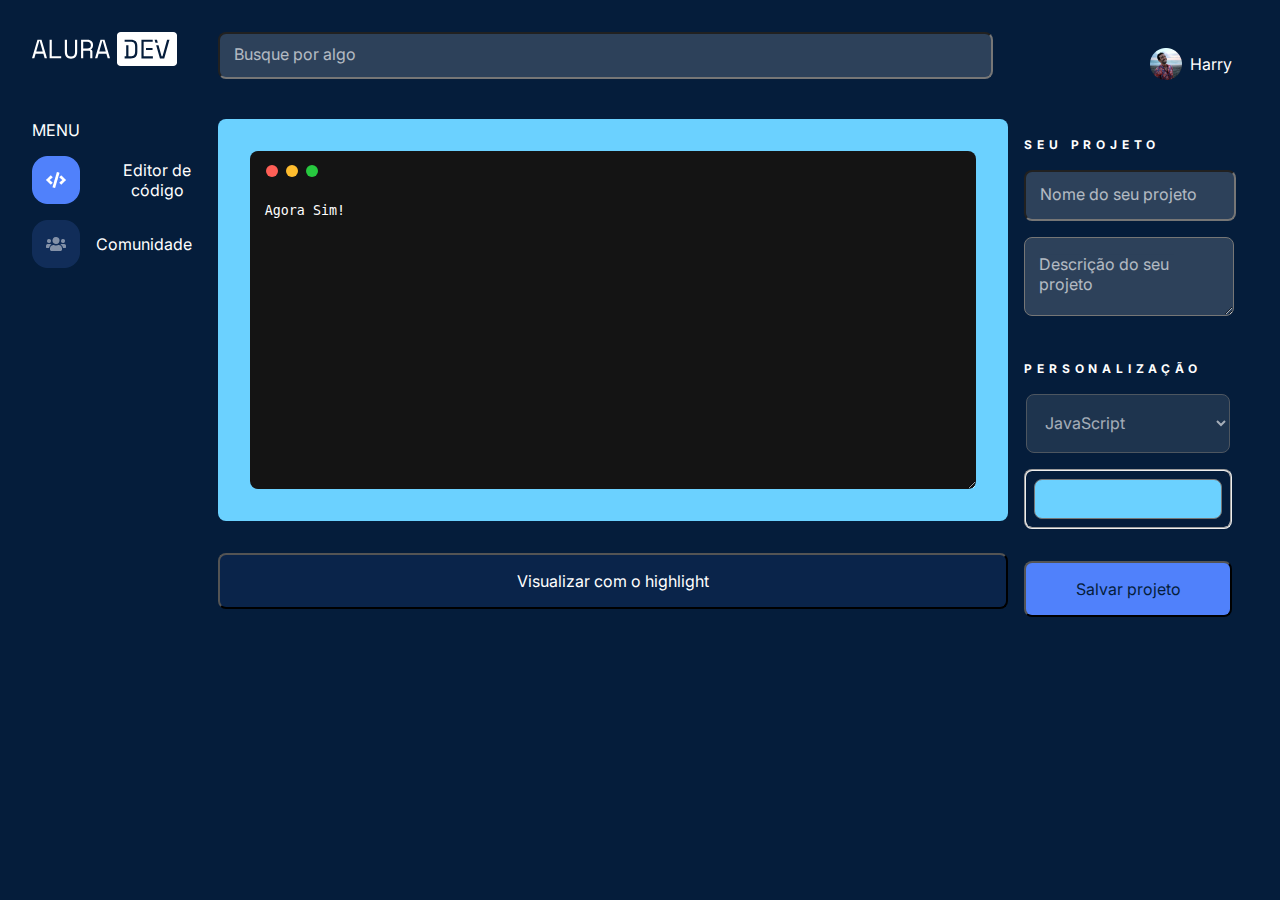
==== index.html @ dfe61a54 "Primeira semana Alura Challenge" ====
<!DOCTYPE html>
<html lang="pt-br">

<head>
    <meta charset="UTF-8">
    <meta http-equiv="X-UA-Compatible" content="IE=edge">
    <meta name="viewport" content="width=device-width, initial-scale=1.0">
    <title>Alura Dev</title>
    <link rel="preconnect" href="https://fonts.googleapis.com">
    <link rel="preconnect" href="https://fonts.gstatic.com" crossorigin>
    <link href="https://fonts.googleapis.com/css2?family=Inter&family=Roboto+Mono&display=swap" rel="stylesheet">
    <link rel="stylesheet" href="styles.css">
</head>

<body>
    <!-- Design Mobile e Tablet -->
    <div class="mobile-tablet">
        <header class="header__container">
            <img src="img/Logo.svg" alt="Logo Alura Dev" class="header__logo">
            <input type="text" placeholder="Busque por algo" class="header__busca">
            <div class="header__mobile">
                <img src="img/busca.svg" alt="Campo de busca" class="header__busca-icone">
                <input type="checkbox" id="menu" class="container__botao">
                <label for="menu" class="container__rotulo"> <!-- o for associa o label com o id menu-->
                    <span class="cabecalho__menu-hamburguer container__imagem"></span>
                </label>
                <ul class="lista-menu">
                    <li class="lista-menu__item">
                        <a href="#" class="lista-menu__link">
                            <div class="container__imagem">
                                <img src="img/editor.png" alt="Editor de código" class="container__imagem-menu">
                                <p>Editor de código</p>
                            </div>
                        </a>
                    </li>
                    <li class="lista-menu__item">
                        <a href="#" class="lista-menu__link">                
                            <div class="container__comunidade">
                                <img src="img/comunidade.png" alt="Comunidade" class="container__imagem-menu">
                                <p>Comunidade</p>
                            </div>
                        </a>
                    </li>
                    <p class="border"></p>
                    <div class="header__container-direita">
                        <img src="img/Photo.png" alt="Foto do perfil" class="header__foto">
                        <p>Harry</p>
                    </div>
                </ul>
            </div>
        </header>
        <section class="main">
            <div class="main__meio">
                <div class="codigo">
                    <img src="img/mac_buttons.svg" alt="área de código" class="codigo__simbolo">
                    <textarea cols="30" rows="20" class="codigo__campo"> Digite seu código aqui!</textarea>
                </div>
                <button class="botao-highlight">Visualizar com o highlight</button>
            </div>
            <section class="projeto">
                <h3 class="projeto__h3">Seu projeto</h3>
                <input class="projeto__nome" type="text" placeholder="Nome do seu projeto"></input>
                <textarea cols=30 rows="3" class="projeto__descricao" placeholder="Descrição do seu projeto"></textarea>
            </section>
            <h3 class="personalizacao__h3 personalizacao__hide">Personalização</h3>
            <section class="personalizacao">
                <select class="seleciona__linguagem">
                    <option class="opcao">JavaScript</option>
                    <option class="opcao">Python</option>
                    <option class="opcao">Java</option>
                    <option class="opcao">C++</option>
                    <option class="opcao">PHP</option>
                </select>
                <fieldset class="fieldset-cor">
                    <select class="seleciona__cor">
                        <option class="opcao cor1"></option>
                        <option class="opcao cor2"></option>
                        <option class="opcao cor3"></option>
                        <option class="opcao cor4"></option>
                        <option class="opcao cor5"></option>
                    </select>
                </fieldset>
            </section>
            <button class="botao__salvar">Salvar projeto</button>
        </section>
    </div>
    <!-- Design exclusivo desktop -->
    <div class="desktop">
        <div class="container__esquerda">
            <img src="img/Logo.svg" alt="Logo Alura Dev" class="header__logo">
            <nav class="container__menu">
                MENU
                <div class="container__imagem">
                    <img src="img/editor.png" alt="Editor de código" class="container__imagem-menu">
                     Editor de código
                </div>
                <div class="container__comunidade">
                    <img src="img/comunidade.png" alt="Comunidade" class="container__imagem-menu">
                     Comunidade
                </div>
            </nav>
        </div>
        <div class="container__centro">
            <input type="text" placeholder="Busque por algo" class="header__busca">
            <div class="main__meio">
                <div class="codigo">
                    <img src="img/mac_buttons.svg" alt="área de código" class="codigo__simbolo">
                    <textarea cols="90" rows="15" class="codigo__campo-desktop">Agora Sim!</textarea>
                </div>
                <button class="botao-highlight">Visualizar com o highlight</button>
            </div>
        </div>
        <div class="container__direita">
            <div class="container__perfil">
                <img src="img/Photo.png" alt="Foto do perfil" class="header__foto"> 
                <p class="perfil">Harry</p>
            </div>
            <section class="main">
                <section class="projeto">
                    <h3 class="projeto__h3">Seu projeto</h3>
                    <input class="projeto__nome" type="text" placeholder="Nome do seu projeto"></input>
                    <textarea cols=30 rows="3" class="projeto__descricao" placeholder="Descrição do seu projeto"></textarea>
                    <section class="personalizacao-desktop">
                        <h3 class="personalizacao__h3">Personalização</h3>
                        <fieldset class="fieldset">
                            <select class="seleciona__linguagem">
                                <option class="opcao">JavaScript</option>
                                <option class="opcao">Python</option>
                                <option class="opcao">Java</option>
                                <option class="opcao">C++</option>
                                <option class="opcao">PHP</option>
                            </select>
                        </fieldset>
                        <fieldset class="fieldset-cor">
                            <select class="seleciona__cor">
                                <option class="opcao cor1"></option>
                                <option class="opcao cor2"></option>
                                <option class="opcao cor3"></option>
                                <option class="opcao cor4"></option>
                                <option class="opcao cor5"></option>
                            </select>
                        </fieldset>
                        <button class="botao__salvar-desktop">Salvar projeto</button>
                    </section>
                </section>
            </section>
        </div>
    </div>
</body>

</html>
---- styles.css ----
@import url(styles/cabecalho.css);
@import url(styles/principal.css);

:root {
    --azul-fundo: #051D3B;
    --fundo-formulario: rgba(255, 255, 255, 0.16);
    --fundo-menu: #2D415B;
    --azul-escuro: #3D3D3D;
    --azul1: #5081FB;
    --azul2: #7BA4FC;
    --azul-claro: #96B9FD;
    --branco: #FFFFFF;
    --fundo-editor: #141414;
    --azul-editor: #6BD1FF;
    --rosa-editor: #FF6BCD;
    --laranja-editor: #FFC46B;
    --verde-editor: #9AFF6B;
    --azul-escuro-editor: #6B83FF;
    --azul-botao: #5081FB14;
    --roboto-mono: 'Roboto Mono', monospace;
    --inter: 'Inter', sans-serif;
}

body {
    background-color: var(--azul-fundo);
    color: var(--branco);
    font-family: 'Inter', sans-serif;
    font-weight: 400;
    font-size: 16px;
    margin: 16px;
}
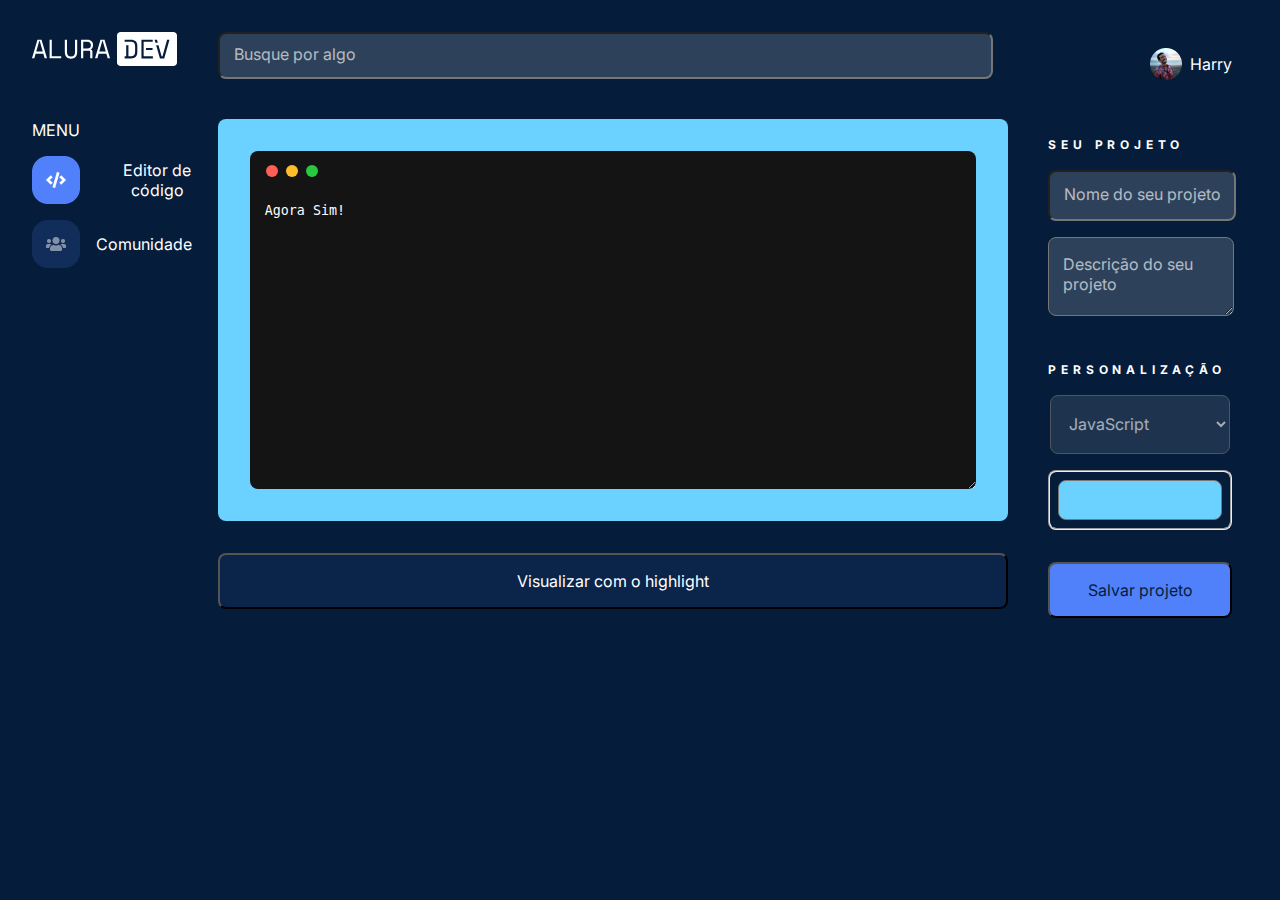
==== commit 39f054f1: "Montando a página da comunidade" ====
--- a/index.html
+++ b/index.html
@@ -26,7 +26,7 @@
                 </label>
                 <ul class="lista-menu">
                     <li class="lista-menu__item">
-                        <a href="#" class="lista-menu__link">
+                        <a href="./index.html" class="lista-menu__link">
                             <div class="container__imagem">
                                 <img src="img/editor.png" alt="Editor de código" class="container__imagem-menu">
                                 <p>Editor de código</p>
@@ -34,7 +34,7 @@
                         </a>
                     </li>
                     <li class="lista-menu__item">
-                        <a href="#" class="lista-menu__link">                
+                        <a href="./comunidade.html" class="lista-menu__link">                
                             <div class="container__comunidade">
                                 <img src="img/comunidade.png" alt="Comunidade" class="container__imagem-menu">
                                 <p>Comunidade</p>
@@ -90,14 +90,18 @@
             <img src="img/Logo.svg" alt="Logo Alura Dev" class="header__logo">
             <nav class="container__menu">
                 MENU
-                <div class="container__imagem">
-                    <img src="img/editor.png" alt="Editor de código" class="container__imagem-menu">
-                     Editor de código
-                </div>
-                <div class="container__comunidade">
-                    <img src="img/comunidade.png" alt="Comunidade" class="container__imagem-menu">
-                     Comunidade
-                </div>
+                <a href="./index.html" class="lista-menu__link">
+                    <div class="container__imagem">
+                        <img src="img/editor.png" alt="Editor de código" class="container__imagem-menu">
+                        Editor de código
+                    </div>
+                </a>
+                <a href="./comunidade.html" class="lista-menu__link">
+                    <div class="container__comunidade">
+                        <img src="img/comunidade.png" alt="Comunidade" class="container__imagem-menu">
+                        Comunidade
+                    </div>
+                </a>
             </nav>
         </div>
         <div class="container__centro">
--- a/styles.css
+++ b/styles.css
@@ -1,5 +1,6 @@
 @import url(styles/cabecalho.css);
 @import url(styles/principal.css);
+@import url(styles/comunidade.css);
 
 :root {
     --azul-fundo: #051D3B;
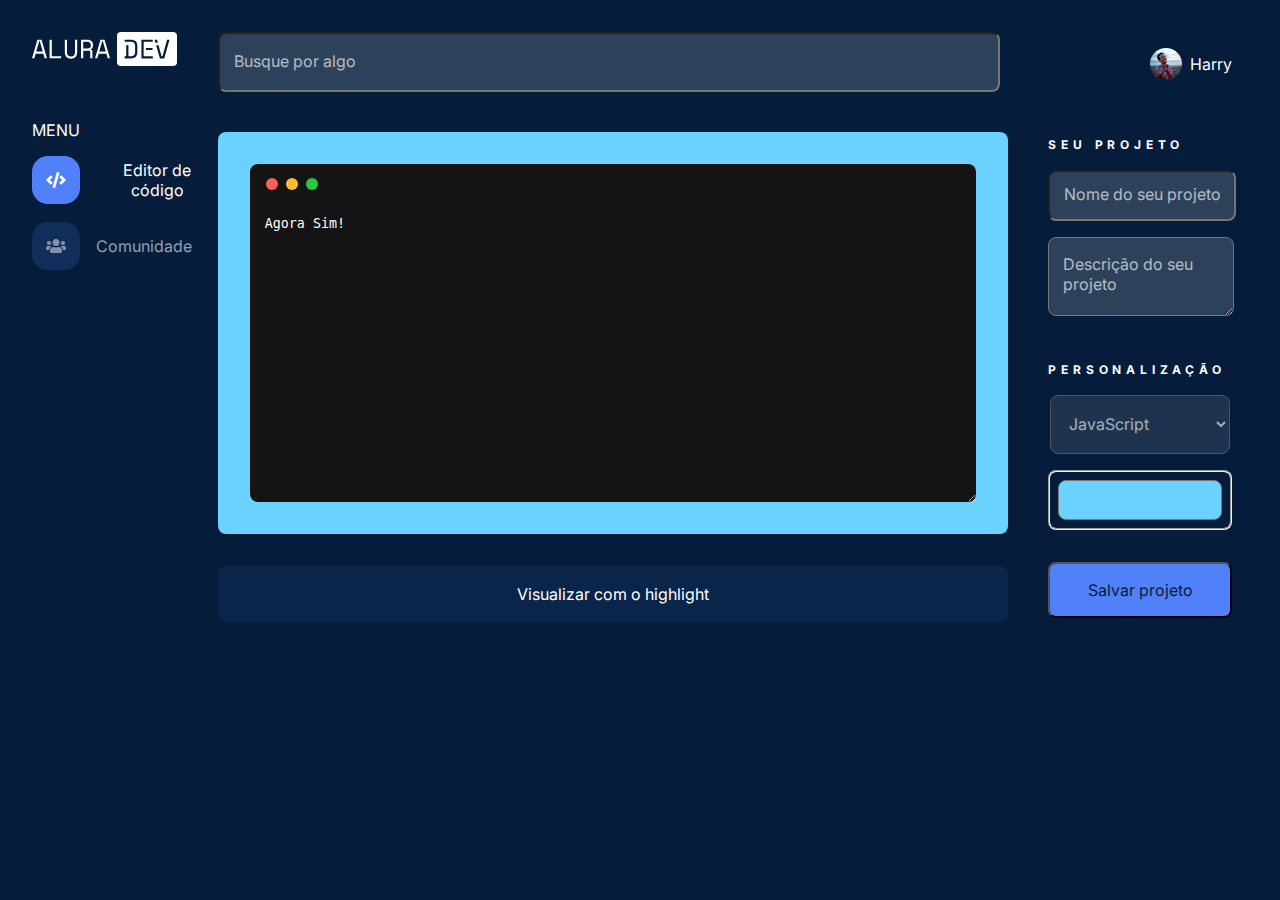
==== commit 01118912: "Adicionando algumas micro interações" ====
--- a/index.html
+++ b/index.html
@@ -37,7 +37,7 @@
                         <a href="./comunidade.html" class="lista-menu__link">                
                             <div class="container__comunidade">
                                 <img src="img/comunidade.png" alt="Comunidade" class="container__imagem-menu">
-                                <p>Comunidade</p>
+                                <p class="p-comunidade">Comunidade</p>
                             </div>
                         </a>
                     </li>
@@ -99,7 +99,7 @@
                 <a href="./comunidade.html" class="lista-menu__link">
                     <div class="container__comunidade">
                         <img src="img/comunidade.png" alt="Comunidade" class="container__imagem-menu">
-                        Comunidade
+                        <p class="p-comunidade"> Comunidade </p>
                     </div>
                 </a>
             </nav>
--- a/styles.css
+++ b/styles.css
@@ -18,6 +18,8 @@
     --verde-editor: #9AFF6B;
     --azul-escuro-editor: #6B83FF;
     --azul-botao: #5081FB14;
+    --azul-botao2: #5081FB29;
+    --azul-botao3: #5081FB3D;
     --roboto-mono: 'Roboto Mono', monospace;
     --inter: 'Inter', sans-serif;
 }
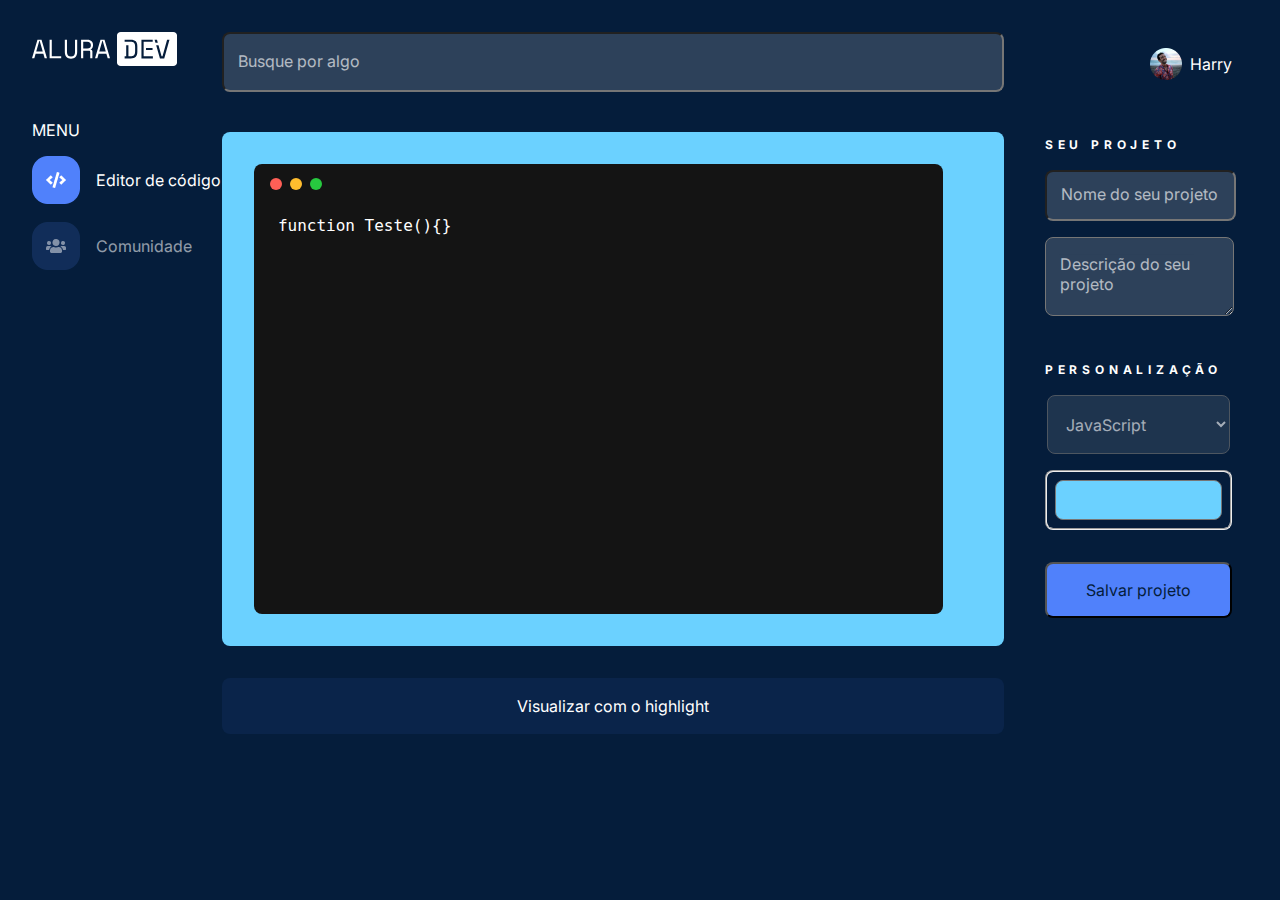
==== commit d5d3075e: "Sintaxe Highlight" ====
--- a/index.html
+++ b/index.html
@@ -9,6 +9,7 @@
     <link rel="preconnect" href="https://fonts.googleapis.com">
     <link rel="preconnect" href="https://fonts.gstatic.com" crossorigin>
     <link href="https://fonts.googleapis.com/css2?family=Inter&family=Roboto+Mono&display=swap" rel="stylesheet">
+    <link rel="stylesheet" href="highlight/styles/github-dark.min.css">
     <link rel="stylesheet" href="styles.css">
 </head>
 
@@ -53,7 +54,10 @@
             <div class="main__meio">
                 <div class="codigo">
                     <img src="img/mac_buttons.svg" alt="área de código" class="codigo__simbolo">
-                    <textarea cols="30" rows="20" class="codigo__campo"> Digite seu código aqui!</textarea>
+                    <div class="codigo-wrapper">
+                        <code class="preview hljs" contenteditable="true" id="codigo__campo" aria-label="Editor de código">function Teste(){}
+                        </code>
+                    </div>
                 </div>
                 <button class="botao-highlight">Visualizar com o highlight</button>
             </div>
@@ -64,12 +68,12 @@
             </section>
             <h3 class="personalizacao__h3 personalizacao__hide">Personalização</h3>
             <section class="personalizacao">
-                <select class="seleciona__linguagem">
-                    <option class="opcao">JavaScript</option>
-                    <option class="opcao">Python</option>
-                    <option class="opcao">Java</option>
-                    <option class="opcao">C++</option>
-                    <option class="opcao">PHP</option>
+                <select name="linguagem" id="linguagem" class="linguagem seleciona__linguagem">
+                    <option class="opcao" value="javascript">JavaScript</option>
+                    <option class="opcao" value="html">HTML</option>
+                    <option class="opcao" value="css">CSS</option>
+                    <option class="opcao" value="python">Python</option>
+                    <option class="opcao" value="java">Java</option>
                 </select>
                 <fieldset class="fieldset-cor">
                     <select class="seleciona__cor">
@@ -109,9 +113,12 @@
             <div class="main__meio">
                 <div class="codigo">
                     <img src="img/mac_buttons.svg" alt="área de código" class="codigo__simbolo">
-                    <textarea cols="90" rows="15" class="codigo__campo-desktop">Agora Sim!</textarea>
+                    <div class="codigo-wrapper-d codigo-wrapper">
+                        <code class="preview hljs" id="codigo__campo-desktop" contenteditable="true"> function Teste(){}
+                        </code>
+                    </div>
                 </div>
-                <button class="botao-highlight">Visualizar com o highlight</button>
+                <button class="botao-highlight-d botao-highlight">Visualizar com o highlight</button>
             </div>
         </div>
         <div class="container__direita">
@@ -127,12 +134,12 @@
                     <section class="personalizacao-desktop">
                         <h3 class="personalizacao__h3">Personalização</h3>
                         <fieldset class="fieldset">
-                            <select class="seleciona__linguagem">
-                                <option class="opcao">JavaScript</option>
-                                <option class="opcao">Python</option>
-                                <option class="opcao">Java</option>
-                                <option class="opcao">C++</option>
-                                <option class="opcao">PHP</option>
+                            <select name="linguagem" id="linguagem" class="linguagem-d linguagem seleciona__linguagem">
+                                <option class="opcao" value="javascript">JavaScript</option>
+                                <option class="opcao" value="html">HTML</option>
+                                <option class="opcao" value="css">CSS</option>
+                                <option class="opcao" value="python">Python</option>
+                                <option class="opcao" value="java">Java</option>
                             </select>
                         </fieldset>
                         <fieldset class="fieldset-cor">
@@ -150,6 +157,8 @@
             </section>
         </div>
     </div>
+<script src="/highlight/highlight.min.js"></script>
+<script src="./index.js"></script>
 </body>
 
 </html>--- a/highlight/styles/github-dark.min.css
+++ b/highlight/styles/github-dark.min.css
@@ -0,0 +1,10 @@
+pre code.hljs{display:block;overflow-x:auto;padding:1em}code.hljs{padding:3px 5px}/*!
+  Theme: GitHub Dark
+  Description: Dark theme as seen on github.com
+  Author: github.com
+  Maintainer: @Hirse
+  Updated: 2021-05-15
+
+  Outdated base version: https://github.com/primer/github-syntax-dark
+  Current colors taken from GitHub's CSS
+*/.hljs{color:#c9d1d9;background:#0d1117}.hljs-doctag,.hljs-keyword,.hljs-meta .hljs-keyword,.hljs-template-tag,.hljs-template-variable,.hljs-type,.hljs-variable.language_{color:#ff7b72}.hljs-title,.hljs-title.class_,.hljs-title.class_.inherited__,.hljs-title.function_{color:#d2a8ff}.hljs-attr,.hljs-attribute,.hljs-literal,.hljs-meta,.hljs-number,.hljs-operator,.hljs-selector-attr,.hljs-selector-class,.hljs-selector-id,.hljs-variable{color:#79c0ff}.hljs-meta .hljs-string,.hljs-regexp,.hljs-string{color:#a5d6ff}.hljs-built_in,.hljs-symbol{color:#ffa657}.hljs-code,.hljs-comment,.hljs-formula{color:#8b949e}.hljs-name,.hljs-quote,.hljs-selector-pseudo,.hljs-selector-tag{color:#7ee787}.hljs-subst{color:#c9d1d9}.hljs-section{color:#1f6feb;font-weight:700}.hljs-bullet{color:#f2cc60}.hljs-emphasis{color:#c9d1d9;font-style:italic}.hljs-strong{color:#c9d1d9;font-weight:700}.hljs-addition{color:#aff5b4;background-color:#033a16}.hljs-deletion{color:#ffdcd7;background-color:#67060c}--- a/styles.css
+++ b/styles.css
@@ -11,6 +11,9 @@
     --azul2: #7BA4FC;
     --azul-claro: #96B9FD;
     --branco: #FFFFFF;
+    --branco-hover: #FFFFFF14; 
+    --branco-active: #FFFFFF29;
+    --branco-24: #FFFFFF3D;
     --fundo-editor: #141414;
     --azul-editor: #6BD1FF;
     --rosa-editor: #FF6BCD;
@@ -32,4 +35,14 @@
     font-size: 16px;
     margin: 16px;
 }
-
+.codigo-wrapper {
+    height: 100%;
+}
+.preview {
+    display: block;
+    padding: 10px;
+    box-sizing: border-box;
+    border-radius: 7px;
+    height: 60vh;
+    white-space: pre-wrap;
+}
